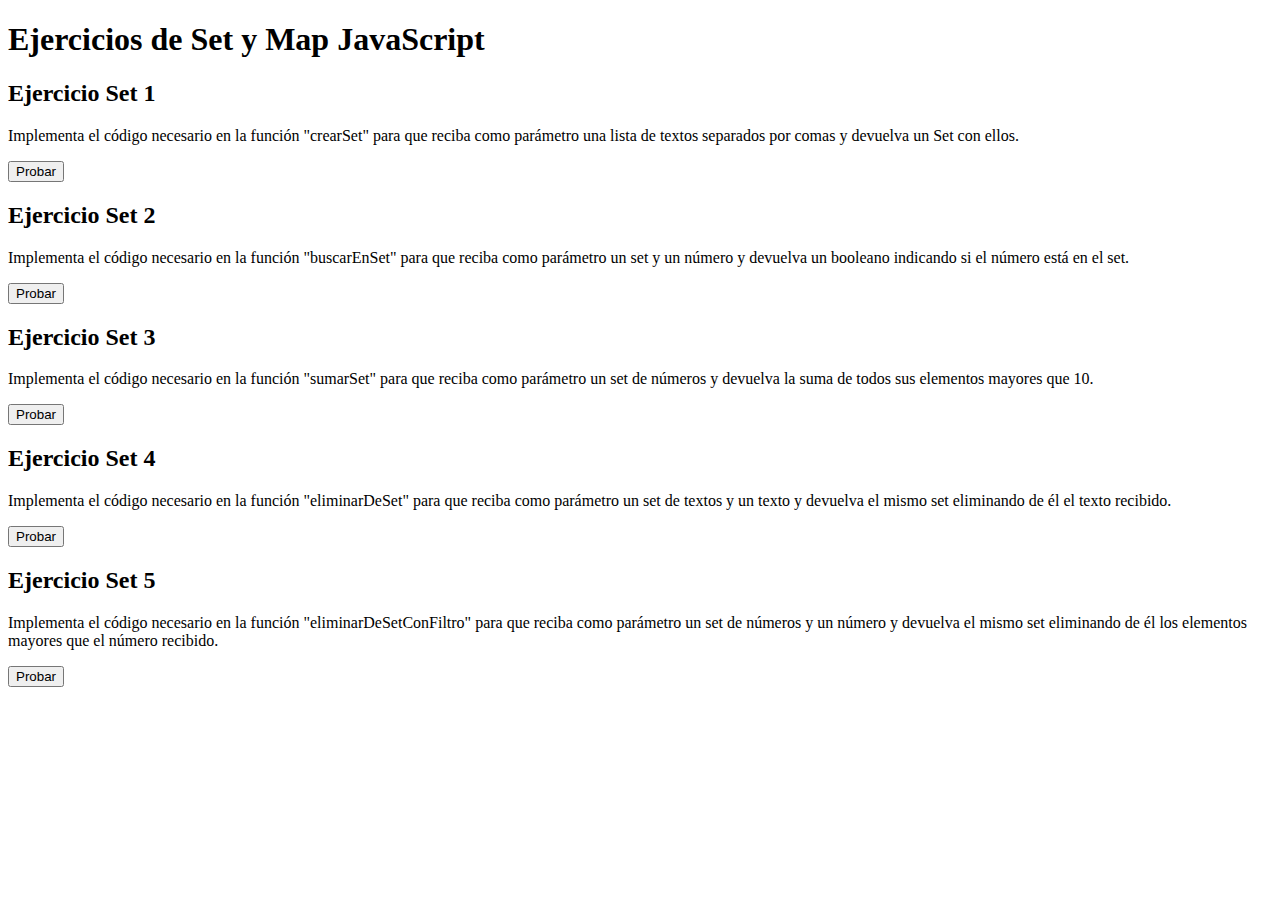
==== obj_sis/index.html @ 5ea7fc91 "Ejercicios de Objetos del Sistema (Set y Map)" ====
<!DOCTYPE html>
<html lang=es dir=ltr>

<head>
	<meta charset=utf-8 />
	<meta http-equiv=X-UA-Compatible content='IE=edge' />
	<meta name=viewport content='width=device-width, initial-scale=1' />
	<meta name=author content=mjaque@migueljaque.com />
	<meta name=description content='Ejercicios de Map y Set con JavaScript' />
	<meta name=keywords content='Desarrollo Web en Entorno Cliente' />
	<title>Ejercicios de Set y Map con JavaScript</title>
</head>

<body>
	<h1>Ejercicios de Set y Map JavaScript</h1>

	<h2>Ejercicio Set 1</h2>
	<p>Implementa el código necesario en la función "crearSet" para que reciba como parámetro una lista de textos separados por comas y devuelva un Set con ellos.</p>
	<p><button data-test='crearSet'>Probar</button></p>	

	<h2>Ejercicio Set 2</h2>
	<p>Implementa el código necesario en la función "buscarEnSet" para que reciba como parámetro un set y un número y devuelva un booleano indicando si el número está en el set.</p>
	<p><button data-test='buscarEnSet'>Probar</button></p>	

	<h2>Ejercicio Set 3</h2>
	<p>Implementa el código necesario en la función "sumarSet" para que reciba como parámetro un set de números y devuelva la suma de todos sus elementos mayores que 10.</p>
	<p><button data-test='sumarSet'>Probar</button></p>	

	<h2>Ejercicio Set 4</h2>
	<p>Implementa el código necesario en la función "eliminarDeSet" para que reciba como parámetro un set de textos y un texto y devuelva el mismo set eliminando de él el texto recibido.</p>
	<p><button data-test='eliminarDeSet'>Probar</button></p>	

	<h2>Ejercicio Set 5</h2>
	<p>Implementa el código necesario en la función "eliminarDeSetConFiltro" para que reciba como parámetro un set de números y un número y devuelva el mismo set eliminando de él los elementos mayores que el número recibido.</p>
	<p><button data-test='eliminarDeSetConFiltro'>Probar</button></p>	


	<script src=./tester.js></script>
	<script src=./obj_sis.js></script>
</body>

</html>
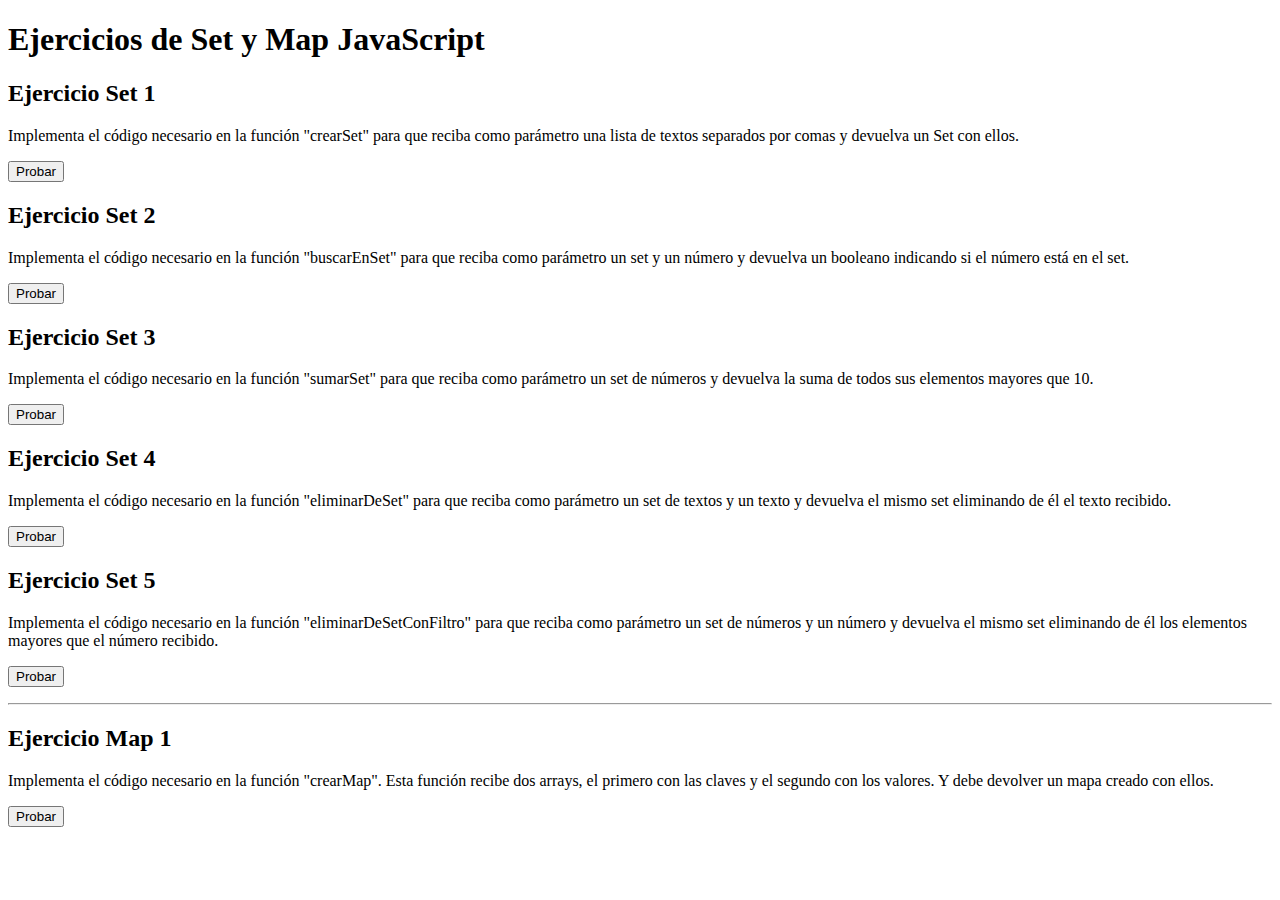
==== commit 4313d2f2: "Test Map1" ====
--- a/obj_sis/index.html
+++ b/obj_sis/index.html
@@ -33,6 +33,11 @@
 	<h2>Ejercicio Set 5</h2>
 	<p>Implementa el código necesario en la función "eliminarDeSetConFiltro" para que reciba como parámetro un set de números y un número y devuelva el mismo set eliminando de él los elementos mayores que el número recibido.</p>
 	<p><button data-test='eliminarDeSetConFiltro'>Probar</button></p>	
+	<hr />
+
+	<h2>Ejercicio Map 1</h2>
+	<p>Implementa el código necesario en la función "crearMap". Esta función recibe dos arrays, el primero con las claves y el segundo con los valores. Y debe devolver un mapa creado con ellos.</p>
+	<p><button data-test='crearMapa'>Probar</button></p>	
 
 
 	<script src=./tester.js></script>
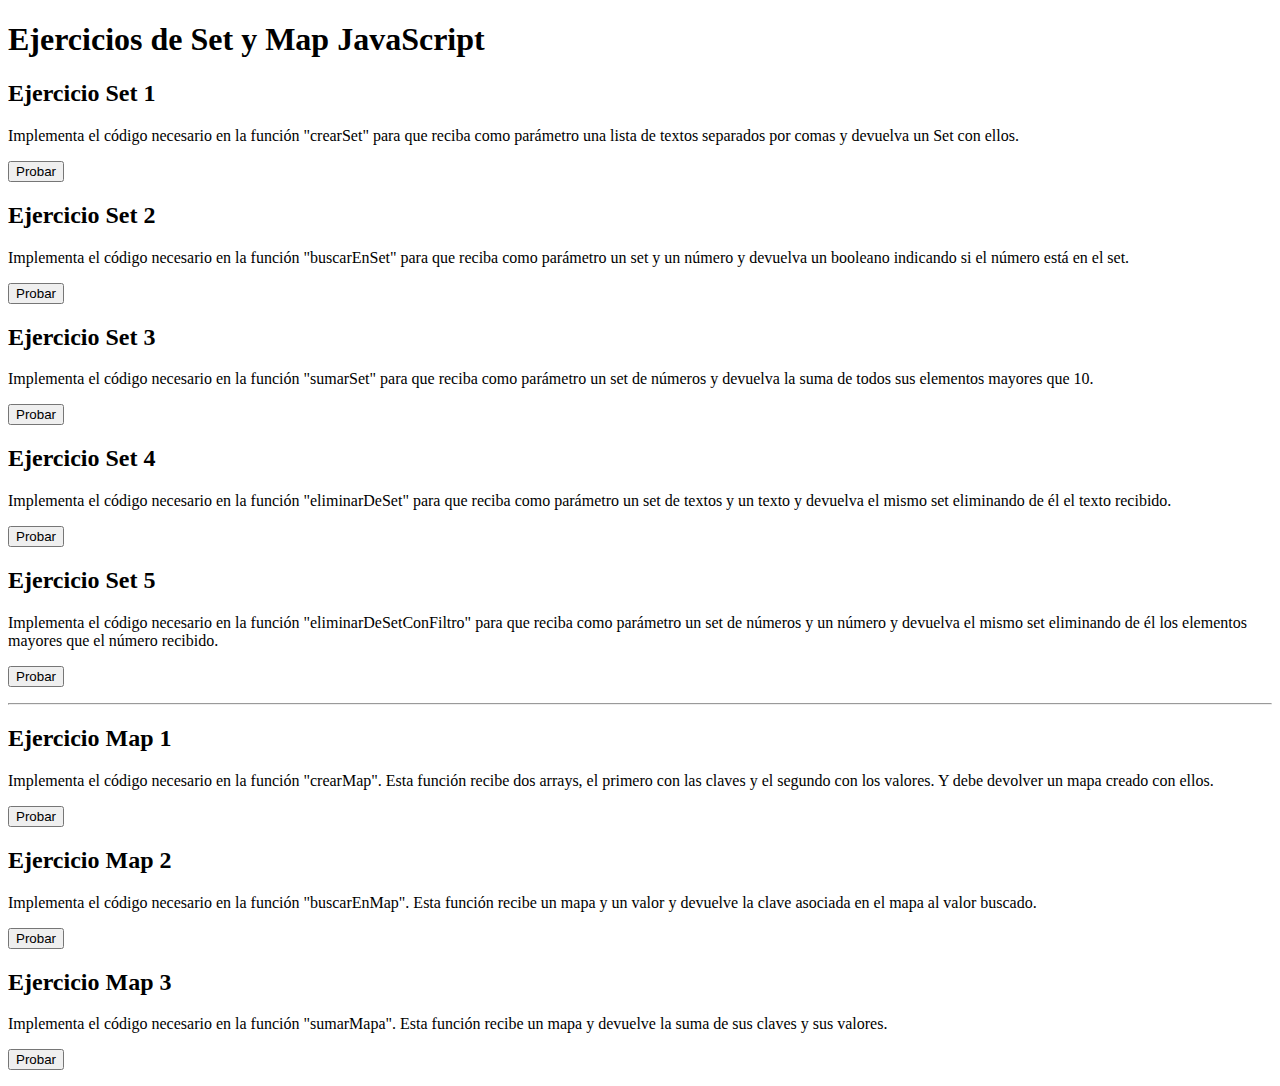
==== commit b2e294b7: "Tests de Map 2 y 3" ====
--- a/obj_sis/index.html
+++ b/obj_sis/index.html
@@ -39,6 +39,14 @@
 	<p>Implementa el código necesario en la función "crearMap". Esta función recibe dos arrays, el primero con las claves y el segundo con los valores. Y debe devolver un mapa creado con ellos.</p>
 	<p><button data-test='crearMapa'>Probar</button></p>	
 
+	<h2>Ejercicio Map 2</h2>
+	<p>Implementa el código necesario en la función "buscarEnMap". Esta función recibe un mapa y un valor y devuelve la clave asociada en el mapa al valor buscado.</p>
+	<p><button data-test='buscarEnMapa'>Probar</button></p>	
+
+	<h2>Ejercicio Map 3</h2>
+	<p>Implementa el código necesario en la función "sumarMapa". Esta función recibe un mapa y devuelve la suma de sus claves y sus valores.</p>
+	<p><button data-test='sumarMapa'>Probar</button></p>	
+
 
 	<script src=./tester.js></script>
 	<script src=./obj_sis.js></script>
